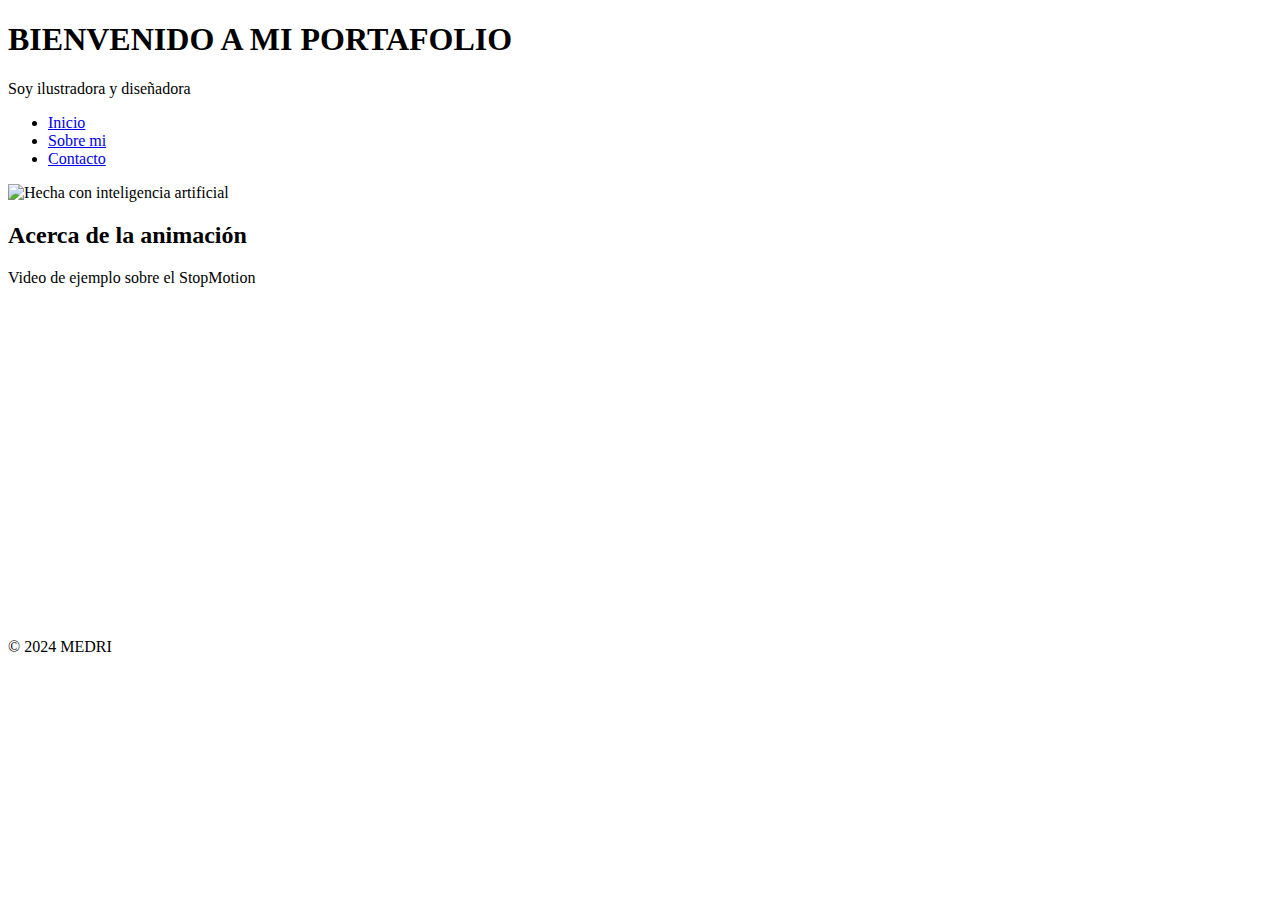
==== index.html @ e9b53fc9 "Update and rename First practice/_MendezRodriguez.html to index.html" ====
<!DOCTYPE html>
<html lang="es">
<head>
    <!-- Especifica el tipo de documento y la versión de HTML -->
    <meta charset="UTF-8">
    <!-- Configura el viewport para que el sitio sea responsive -->
    <meta name="viewport" content="width=device-width, initial-scale=1.0">
    <!-- Título de la página que aparece en la pestaña del navegador -->
    <title>DANY MEDRI</title>

    <!-- STYLESHEET -->
    <link rel="stylesheet" href="EstilosGlobales_MendezRodriguez.css">
    
</head>
<body>
    <!-- Sección de encabezado del sitio -->
    <header>
        <h1>BIENVENIDO A MI PORTAFOLIO</h1>
        <p>Soy ilustradora y diseñadora</p> 
    </header>
    <!-- Barra de navegación con enlaces -->
    <nav>
        <ul>
            <li><a href="#">Inicio</a></li>
            <li><a href="#">Sobre mi</a></li>
            <li><a href="#">Contacto</a></li>
        </ul>
    </nav>
    <!-- Contenido principal de la página -->

    <main>
        <!-- Etiqueta para insertar imagen -->
        <img src="whalesk.jpg" alt="Hecha con inteligencia artificial" width="500" height="500">
        <section>
            <h2>Acerca de la animación</h2>
            <p>Video de ejemplo sobre el StopMotion</p>
        </section>
        <iframe width="560" height="315" src="https://www.youtube.com/embed/IyhoT3smJEQ?si=jMqUUzMNkK4D2Clv" title="YouTube video player" frameborder="0" allow="accelerometer; autoplay; clipboard-write; encrypted-media; gyroscope; picture-in-picture; web-share" referrerpolicy="strict-origin-when-cross-origin" allowfullscreen></iframe>
    </main>
    <!-- Pie de página del sitio -->
    <footer>
        <p>&copy; 2024 MEDRI</p>
    </footer>
</body>
</html>
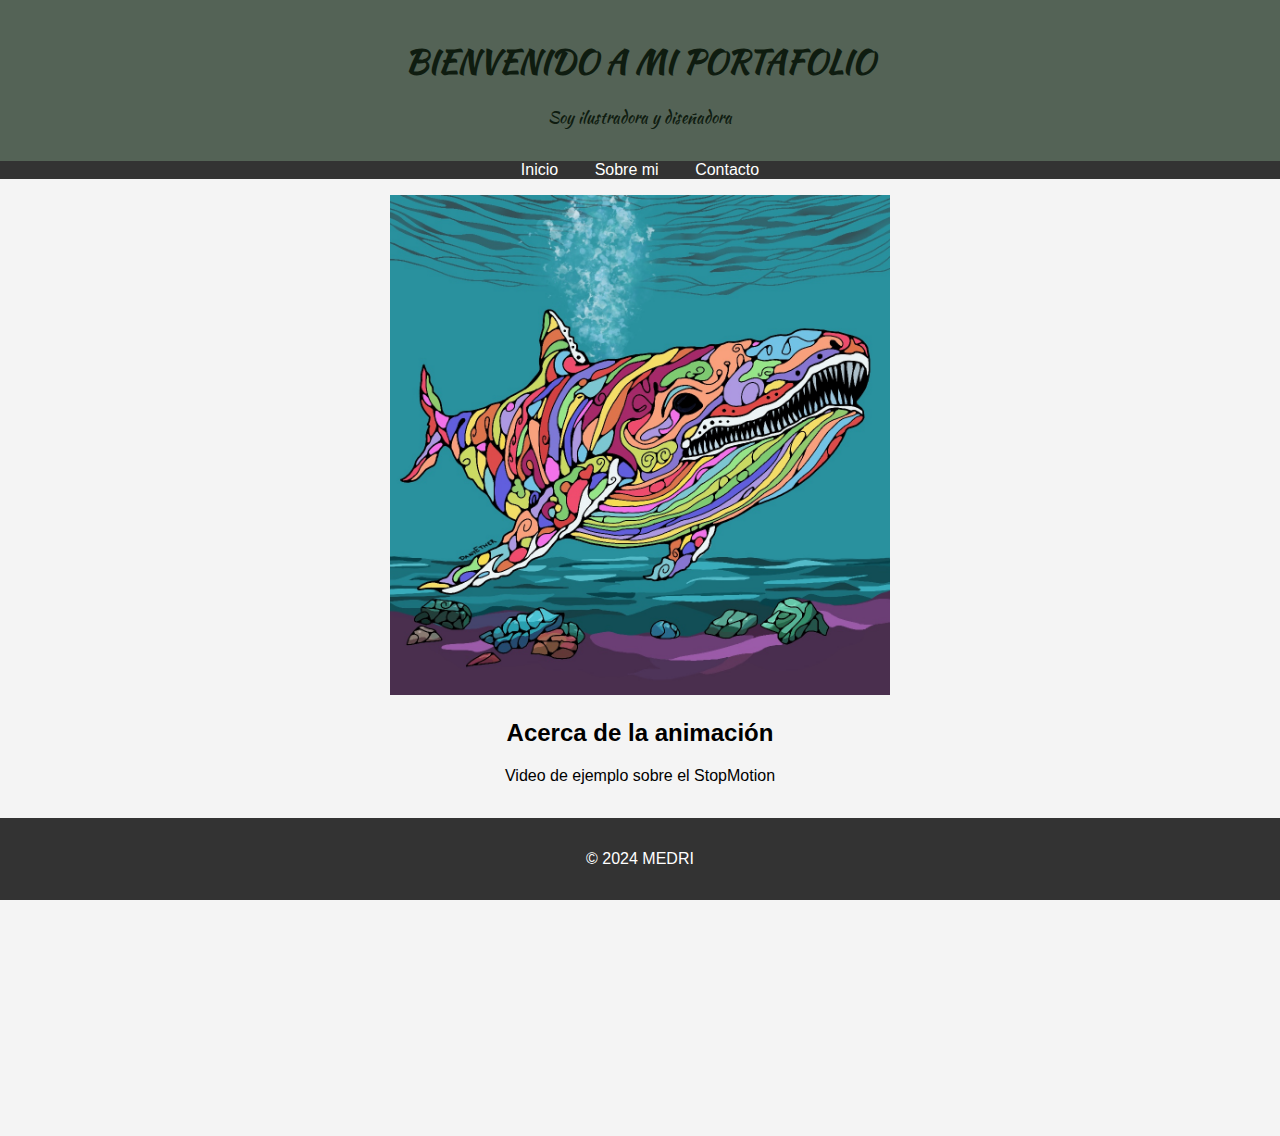
==== commit 0a746eb7: "Add files via upload" ====
--- a/index.html
+++ b/index.html
@@ -6,6 +6,9 @@
     <!-- Configura el viewport para que el sitio sea responsive -->
     <meta name="viewport" content="width=device-width, initial-scale=1.0">
     <!-- Título de la página que aparece en la pestaña del navegador -->
+    <link rel="preconnect" href="https://fonts.googleapis.com">
+    <link rel="preconnect" href="https://fonts.gstatic.com" crossorigin>
+    <link href="https://fonts.googleapis.com/css2?family=Kaushan+Script&display=swap" rel="stylesheet">
     <title>DANY MEDRI</title>
 
     <!-- STYLESHEET -->
@@ -21,8 +24,8 @@
     <!-- Barra de navegación con enlaces -->
     <nav>
         <ul>
-            <li><a href="#">Inicio</a></li>
-            <li><a href="#">Sobre mi</a></li>
+            <li><a href="index.html">Inicio</a></li>
+            <li><a href="aboutme.html">Sobre mi</a></li>
             <li><a href="#">Contacto</a></li>
         </ul>
     </nav>
@@ -42,4 +45,4 @@
         <p>&copy; 2024 MEDRI</p>
     </footer>
 </body>
-</html>
+</html>--- a/EstilosGlobales_MendezRodriguez.css
+++ b/EstilosGlobales_MendezRodriguez.css
@@ -0,0 +1,78 @@
+/* Estilos globales para el cuerpo del documento */
+body {
+    /* Tipo de letra utilizado */
+    font-family: Arial, sans-serif;
+    /* Elimina los márgenes y el relleno por defecto */
+    margin: 0;
+    padding: 0;
+    /* Color de fondo del sitio web */
+    background-color: #f4f4f4;
+    text-align: center;
+}
+
+/* Estilos para el encabezado */
+header {
+    /* Color de fondo del encabezado */
+    background-color: #546356;
+    font-family: "Kaushan Script", cursive;
+    /* Color del texto en el encabezado */
+    color: #0f1c10;
+    /* Relleno interno del encabezado */
+    padding: 1rem 0;
+    /* Alineación del texto en el centro */
+    text-align: center;
+}
+
+/* Estilos para la barra de navegación */
+nav ul {
+    /* Elimina el estilo de lista por defecto */
+    list-style: none;
+    /* Elimina el relleno interno */
+    padding: 0;
+    /* Alineación del texto en el centro */
+    text-align: center;
+    /* Color de fondo de la barra de navegación */
+    background-color: #333;
+    /* Elimina los márgenes */
+    margin: 0;
+}
+
+/* Estilos para los elementos de la lista en la barra de navegación */
+nav ul li {
+    /* Muestra los elementos en línea */
+    display: inline;
+    /* Elimina los márgenes */
+    margin: 0;
+}
+
+/* Estilos para los enlaces en la barra de navegación */
+nav ul li a {
+    /* Color del texto del enlace */
+    color: #fff;
+    /* Relleno interno del enlace */
+    padding: 0.5rem 1rem;
+    /* Elimina el subrayado por defecto */
+    text-decoration: none;
+}
+
+/* Estilos para el contenido principal */
+main {
+    /* Relleno interno del contenido principal */
+    padding: 1rem;
+}
+
+/* Estilos para el pie de página */
+footer {
+    /* Color de fondo del pie de página */
+    background-color: #333;
+    /* Color del texto en el pie de página */
+    color: #fff;
+    /* Alineación del texto en el centro */
+    text-align: center;
+    /* Relleno interno del pie de página */
+    padding: 1rem 0;
+    /* Fija el pie de página en la parte inferior de la página */
+    position: fixed;
+    bottom: 0;
+    width: 100%;
+}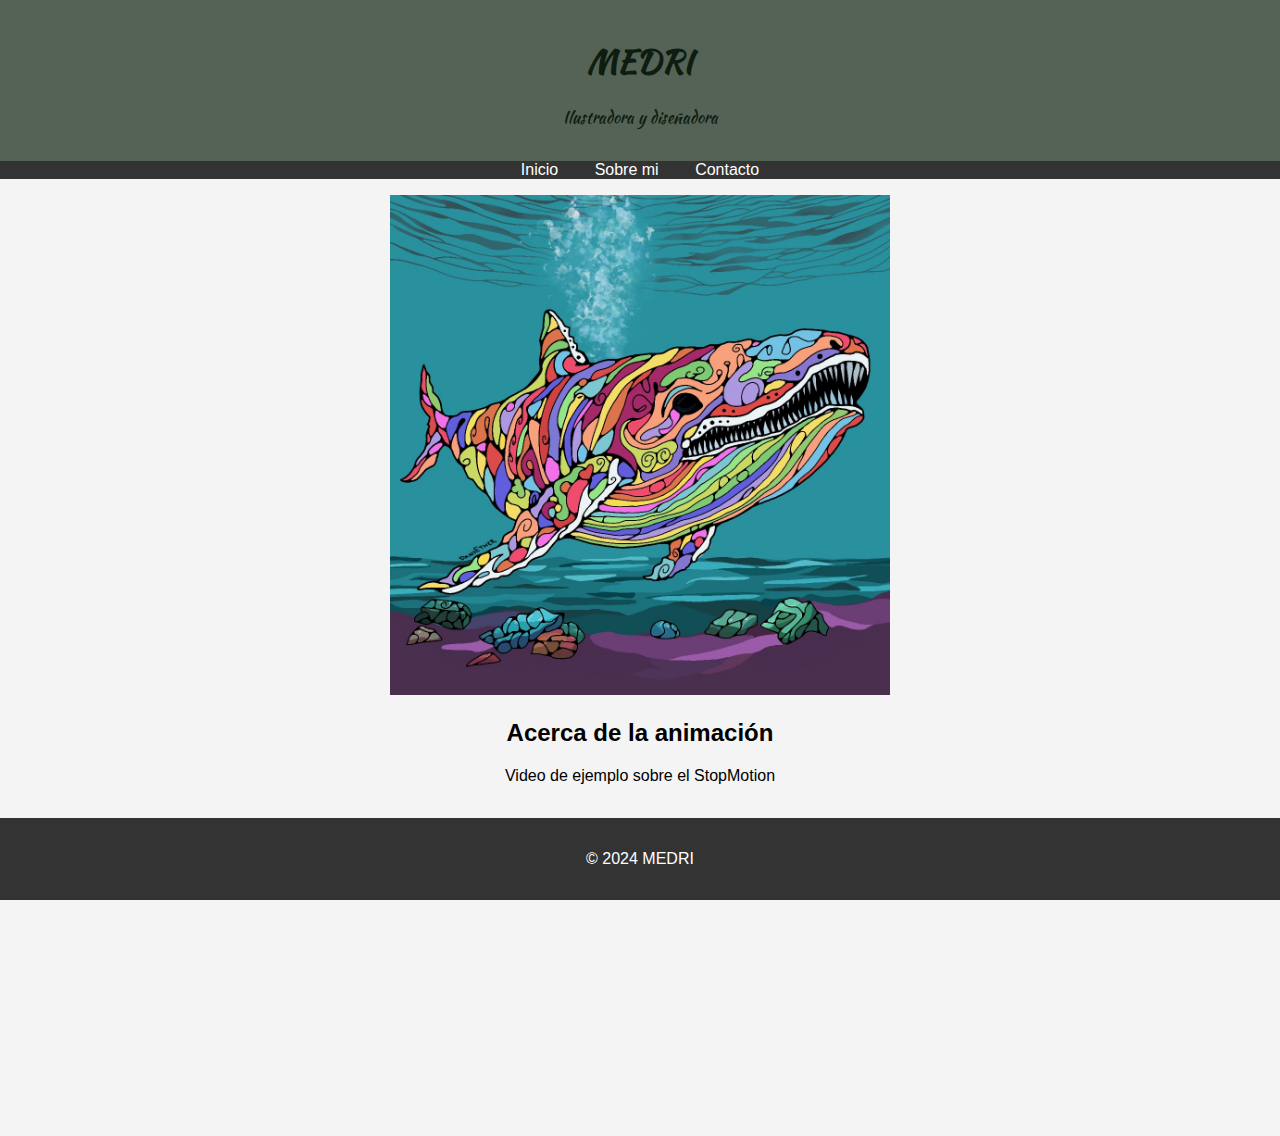
==== commit 08ef379f: "index.html" ====
--- a/index.html
+++ b/index.html
@@ -18,8 +18,8 @@
 <body>
     <!-- Sección de encabezado del sitio -->
     <header>
-        <h1>BIENVENIDO A MI PORTAFOLIO</h1>
-        <p>Soy ilustradora y diseñadora</p> 
+        <h1>MEDRI</h1>
+        <p>Ilustradora y diseñadora</p> 
     </header>
     <!-- Barra de navegación con enlaces -->
     <nav>
@@ -45,4 +45,4 @@
         <p>&copy; 2024 MEDRI</p>
     </footer>
 </body>
-</html>+</html>
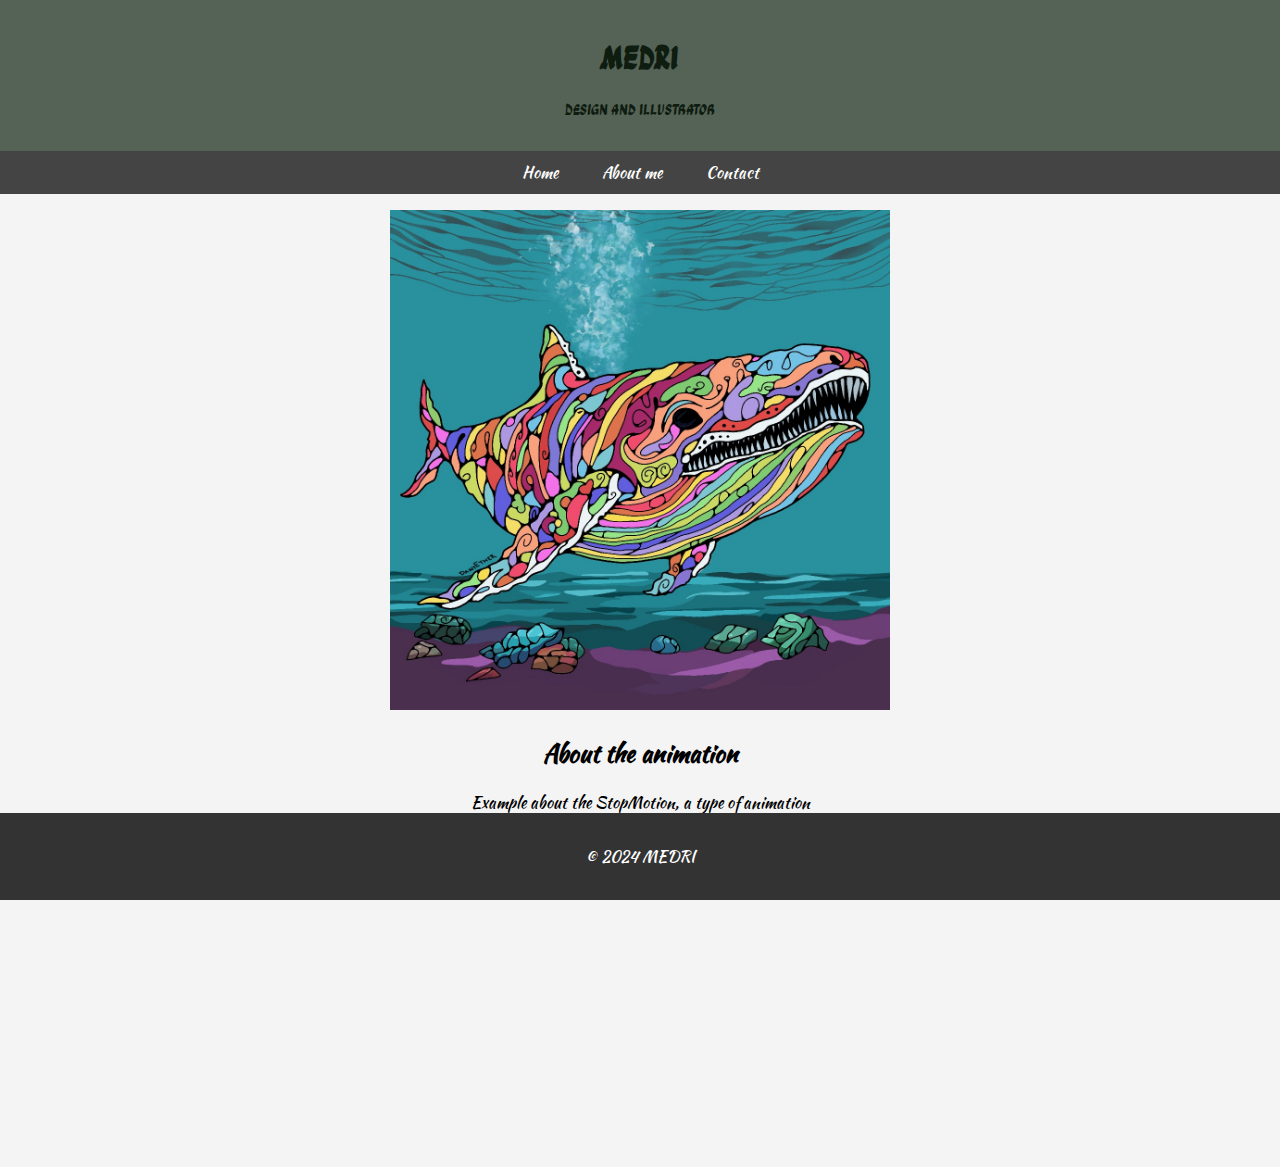
==== commit 624f7295: "Add files via upload" ====
--- a/index.html
+++ b/index.html
@@ -7,8 +7,11 @@
     <meta name="viewport" content="width=device-width, initial-scale=1.0">
     <!-- Título de la página que aparece en la pestaña del navegador -->
     <link rel="preconnect" href="https://fonts.googleapis.com">
+<link rel="preconnect" href="https://fonts.gstatic.com" crossorigin>
+<link href="https://fonts.googleapis.com/css2?family=Kaushan+Script&display=swap" rel="stylesheet">
+    <link rel="preconnect" href="https://fonts.googleapis.com">
     <link rel="preconnect" href="https://fonts.gstatic.com" crossorigin>
-    <link href="https://fonts.googleapis.com/css2?family=Kaushan+Script&display=swap" rel="stylesheet">
+    <link href="https://fonts.googleapis.com/css2?family=Ga+Maamli&display=swap" rel="stylesheet">
     <title>DANY MEDRI</title>
 
     <!-- STYLESHEET -->
@@ -19,14 +22,21 @@
     <!-- Sección de encabezado del sitio -->
     <header>
         <h1>MEDRI</h1>
-        <p>Ilustradora y diseñadora</p> 
+        <p>Design and Illustrator</p> 
     </header>
     <!-- Barra de navegación con enlaces -->
     <nav>
         <ul>
-            <li><a href="index.html">Inicio</a></li>
-            <li><a href="aboutme.html">Sobre mi</a></li>
-            <li><a href="#">Contacto</a></li>
+            <li><a href="index.html">Home</a></li>
+            <li><a href="aboutme.html">About me</a></li>
+            <li>
+                <a href="contact.html">Contact</a>
+                <ul>
+                    <li><a href="linkinstagram.com">Instagram</a></li>
+                    <li><a href="linkpagina.com">Facebook</a></li>
+                    <li><a href="linkpagina.com">Twitter</a></li>
+                </ul>
+            </li>
         </ul>
     </nav>
     <!-- Contenido principal de la página -->
@@ -35,8 +45,8 @@
         <!-- Etiqueta para insertar imagen -->
         <img src="whalesk.jpg" alt="Hecha con inteligencia artificial" width="500" height="500">
         <section>
-            <h2>Acerca de la animación</h2>
-            <p>Video de ejemplo sobre el StopMotion</p>
+            <h2>About the animation</h2>
+            <p>Example about the StopMotion, a type of animation</p>
         </section>
         <iframe width="560" height="315" src="https://www.youtube.com/embed/IyhoT3smJEQ?si=jMqUUzMNkK4D2Clv" title="YouTube video player" frameborder="0" allow="accelerometer; autoplay; clipboard-write; encrypted-media; gyroscope; picture-in-picture; web-share" referrerpolicy="strict-origin-when-cross-origin" allowfullscreen></iframe>
     </main>
@@ -45,4 +55,4 @@
         <p>&copy; 2024 MEDRI</p>
     </footer>
 </body>
-</html>
+</html>--- a/EstilosGlobales_MendezRodriguez.css
+++ b/EstilosGlobales_MendezRodriguez.css
@@ -1,7 +1,7 @@
 /* Estilos globales para el cuerpo del documento */
 body {
     /* Tipo de letra utilizado */
-    font-family: Arial, sans-serif;
+    font-family: "Kaushan Script", cursive;
     /* Elimina los márgenes y el relleno por defecto */
     margin: 0;
     padding: 0;
@@ -14,7 +14,7 @@
 header {
     /* Color de fondo del encabezado */
     background-color: #546356;
-    font-family: "Kaushan Script", cursive;
+    font-family: "Ga Maamli", sans-serif;
     /* Color del texto en el encabezado */
     color: #0f1c10;
     /* Relleno interno del encabezado */
@@ -26,13 +26,13 @@
 /* Estilos para la barra de navegación */
 nav ul {
     /* Elimina el estilo de lista por defecto */
-    list-style: none;
+    list-style-type: none;
     /* Elimina el relleno interno */
     padding: 0;
     /* Alineación del texto en el centro */
     text-align: center;
     /* Color de fondo de la barra de navegación */
-    background-color: #333;
+    background-color: #444;
     /* Elimina los márgenes */
     margin: 0;
 }
@@ -40,21 +40,36 @@
 /* Estilos para los elementos de la lista en la barra de navegación */
 nav ul li {
     /* Muestra los elementos en línea */
-    display: inline;
+    display: inline-block;
     /* Elimina los márgenes */
     margin: 0;
+    position: relative;
 }
 
 /* Estilos para los enlaces en la barra de navegación */
 nav ul li a {
-    /* Color del texto del enlace */
-    color: #fff;
-    /* Relleno interno del enlace */
-    padding: 0.5rem 1rem;
-    /* Elimina el subrayado por defecto */
-    text-decoration: none;
-}
+    display: block;
+            padding: 10px 20px;
+            text-decoration: none;
+            color: white;
+        }
 
+        nav ul li ul {
+            display: none;
+            position: absolute;
+            top: 100%;
+            left: 0;
+            list-style-type: none;
+            padding: 0;
+            margin: 0;
+        }
+
+        nav ul li ul li {
+            display: block;
+        }
+        nav ul li:hover ul {
+            display: block;
+        }
 /* Estilos para el contenido principal */
 main {
     /* Relleno interno del contenido principal */
@@ -75,4 +90,53 @@
     position: fixed;
     bottom: 0;
     width: 100%;
-}+}
+.container {
+    overflow: auto;
+
+    }
+.container img {
+    float: left;
+    margin-right: 20px;
+    max-width: 100px;
+    }
+     .slider-container {
+            max-width: 1200px;
+            max-height: auto;
+            margin: 0 auto;
+            position: relative;
+            overflow: hidden;
+        }
+        .slider-content {
+            display: flex;
+            transition: transform 1s ease;
+            width: 100%; /* Ajusta el ancho según el número de imágenes */
+        }
+        .slider-item {
+            flex: 0 0 100%; /* Cada imagen ocupa el 100% del contenedor */
+        }
+        .slider-item img {
+            width: 700px; /* Las imágenes se ajustan al ancho del contenedor */
+            height: 500px;
+        }
+        .prev, .next {
+            cursor: pointer;
+            position: absolute;
+            top: 50%;
+            width: auto;
+            padding: 16px;
+            margin-top: -22px;
+            color: white;
+            font-weight: bold;
+            font-size: 18px;
+            transition: 0.6s ease;
+            border-radius: 0 3px 3px 0;
+            user-select: none;
+        }
+        .next {
+            right: 0;
+            border-radius: 3px 0 0 3px;
+        }
+        .prev:hover, .next:hover {
+            background-color: rgba(0,0,0,0.8);
+        }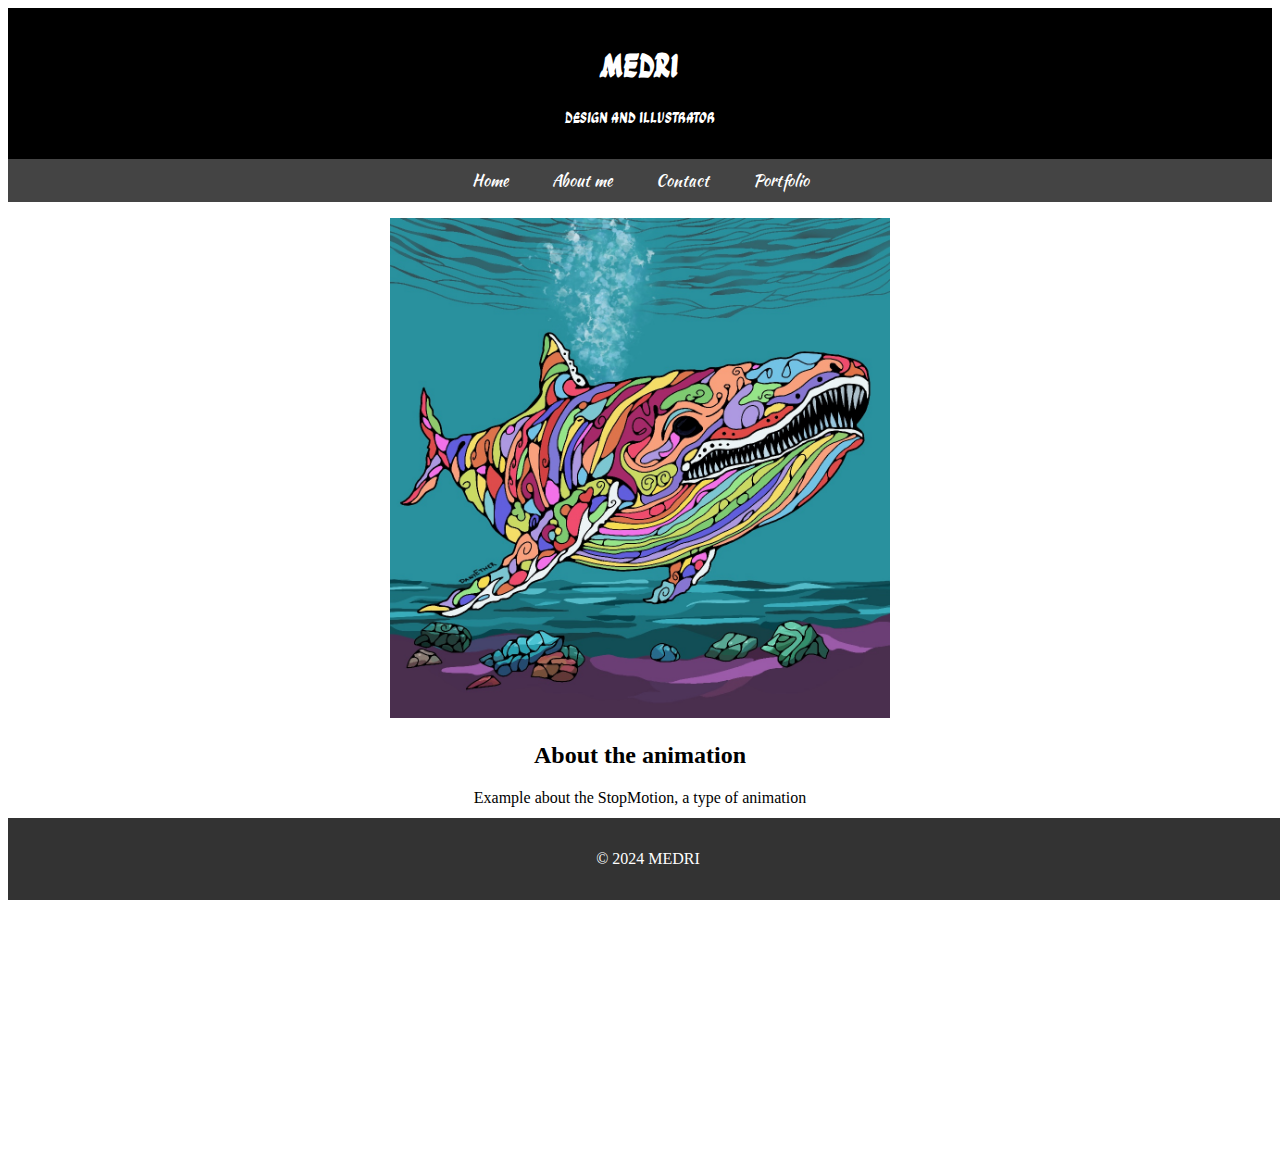
==== commit d194ef3d: "Add files via upload" ====
--- a/index.html
+++ b/index.html
@@ -12,6 +12,7 @@
     <link rel="preconnect" href="https://fonts.googleapis.com">
     <link rel="preconnect" href="https://fonts.gstatic.com" crossorigin>
     <link href="https://fonts.googleapis.com/css2?family=Ga+Maamli&display=swap" rel="stylesheet">
+    <link rel="stylesheet" href="https://cdnjs.cloudflare.com/ajax/libs/animate.css/4.1.1/animate.min.css"/>
     <title>DANY MEDRI</title>
 
     <!-- STYLESHEET -->
@@ -21,7 +22,7 @@
 <body>
     <!-- Sección de encabezado del sitio -->
     <header>
-        <h1>MEDRI</h1>
+        <div class="animate_animated animate_animated__fadeOut"><h1>MEDRI</h1>
         <p>Design and Illustrator</p> 
     </header>
     <!-- Barra de navegación con enlaces -->
@@ -32,9 +33,14 @@
             <li>
                 <a href="contact.html">Contact</a>
                 <ul>
-                    <li><a href="linkinstagram.com">Instagram</a></li>
-                    <li><a href="linkpagina.com">Facebook</a></li>
-                    <li><a href="linkpagina.com">Twitter</a></li>
+                    <li><a href="https://www.instagram.com/dany_ether?igsh=cWVmdDNqZHF5YmNv">Instagram</a></li>
+                    <li><a href="https://www.facebook.com/danether2000?mibextid=ZbWKwL">Facebook</a></li>
+                    <li><a href="https://x.com/LaBellaLetra?t=9oeIL57fh0RFpLCV_5pqLA&s=09">Twitter/X</a></li>
+                </ul>
+            </li>
+            <li><a href="portfolio.html">Portfolio</a>
+                <ul>
+                    <li><a href="https://www.behance.net/gallery/206066809/PortafolioTrabajo">Behance</a></li>
                 </ul>
             </li>
         </ul>
@@ -43,7 +49,7 @@
 
     <main>
         <!-- Etiqueta para insertar imagen -->
-        <img src="whalesk.jpg" alt="Hecha con inteligencia artificial" width="500" height="500">
+        <center><img src="whalesk.jpg" alt="Hecha con inteligencia artificial" width="500" height="500">
         <section>
             <h2>About the animation</h2>
             <p>Example about the StopMotion, a type of animation</p>
--- a/EstilosGlobales_MendezRodriguez.css
+++ b/EstilosGlobales_MendezRodriguez.css
@@ -1,4 +1,4 @@
-/* Estilos globales para el cuerpo del documento */
+3/* Estilos globales para el cuerpo del documento */
 body {
     /* Tipo de letra utilizado */
     font-family: "Kaushan Script", cursive;
@@ -6,17 +6,17 @@
     margin: 0;
     padding: 0;
     /* Color de fondo del sitio web */
-    background-color: #f4f4f4;
+    background-color: #FFFFFF;
     text-align: center;
 }
 
 /* Estilos para el encabezado */
 header {
     /* Color de fondo del encabezado */
-    background-color: #546356;
+    background-color: #000000;
     font-family: "Ga Maamli", sans-serif;
     /* Color del texto en el encabezado */
-    color: #0f1c10;
+    color: #FFFFFF;
     /* Relleno interno del encabezado */
     padding: 1rem 0;
     /* Alineación del texto en el centro */
@@ -25,6 +25,7 @@
 
 /* Estilos para la barra de navegación */
 nav ul {
+    font-family: "Kaushan Script", cursive;
     /* Elimina el estilo de lista por defecto */
     list-style-type: none;
     /* Elimina el relleno interno */
@@ -81,7 +82,7 @@
     /* Color de fondo del pie de página */
     background-color: #333;
     /* Color del texto en el pie de página */
-    color: #fff;
+    color: #FFFFFF;
     /* Alineación del texto en el centro */
     text-align: center;
     /* Relleno interno del pie de página */
@@ -96,9 +97,9 @@
 
     }
 .container img {
-    float: left;
-    margin-right: 20px;
-    max-width: 100px;
+    float: center;
+    margin-right: 10px;
+    max-width: 80px;
     }
      .slider-container {
             max-width: 1200px;
@@ -109,15 +110,15 @@
         }
         .slider-content {
             display: flex;
-            transition: transform 1s ease;
+            transition: transform 2s ease;
             width: 100%; /* Ajusta el ancho según el número de imágenes */
         }
         .slider-item {
             flex: 0 0 100%; /* Cada imagen ocupa el 100% del contenedor */
         }
         .slider-item img {
-            width: 700px; /* Las imágenes se ajustan al ancho del contenedor */
-            height: 500px;
+            width: 400px; /* Las imágenes se ajustan al ancho del contenedor */
+            height: 200px;
         }
         .prev, .next {
             cursor: pointer;
@@ -139,4 +140,70 @@
         }
         .prev:hover, .next:hover {
             background-color: rgba(0,0,0,0.8);
-        }+        }
+
+        form {
+  /* Centrar el formulario en la página */
+  margin: 0 auto;
+  width: 400px;
+  /* Esquema del formulario */
+  padding: 1em;
+  border: 1px solid #ccc;
+  border-radius: 1em;
+}
+
+ul {
+  list-style: none;
+  padding: 0;
+  margin: 0;
+}
+
+form li + li {
+  margin-top: 1em;
+}
+
+label {
+  /* Tamaño y alineación uniforme */
+  display: inline-block;
+  width: 90px;
+  text-align: right;
+}
+
+input,
+textarea {
+  /* Para asegurarse de que todos los campos de texto tienen la misma configuración de letra
+     Por defecto, las áreas de texto tienen un tipo de letra monoespaciada */
+  font: 1em sans-serif;
+
+  /* Tamaño uniforme del campo de texto */
+  width: 300px;
+  box-sizing: border-box;
+
+  /* Hacer coincidir los bordes del campo del formulario */
+  border: 1px solid #999;
+}
+
+input:focus,
+textarea:focus {
+  /* Destacado adicional para elementos que tienen el cursor */
+  border-color: #000;
+}
+
+textarea {
+  /* Alinear los campos de texto multilínea con sus etiquetas */
+  vertical-align: top;
+
+  /* Proporcionar espacio para escribir texto */
+  height: 5em;
+}
+
+.button {
+  /* Alinear los botones con los campos de texto */
+  padding-left: 90px; /* mismo tamaño que los elementos de la etiqueta */
+}
+
+button {
+  /* Este margen adicional representa aproximadamente el mismo espacio que el espacio
+     entre las etiquetas y sus campos de texto */
+  margin-left: 0.5em;
+}